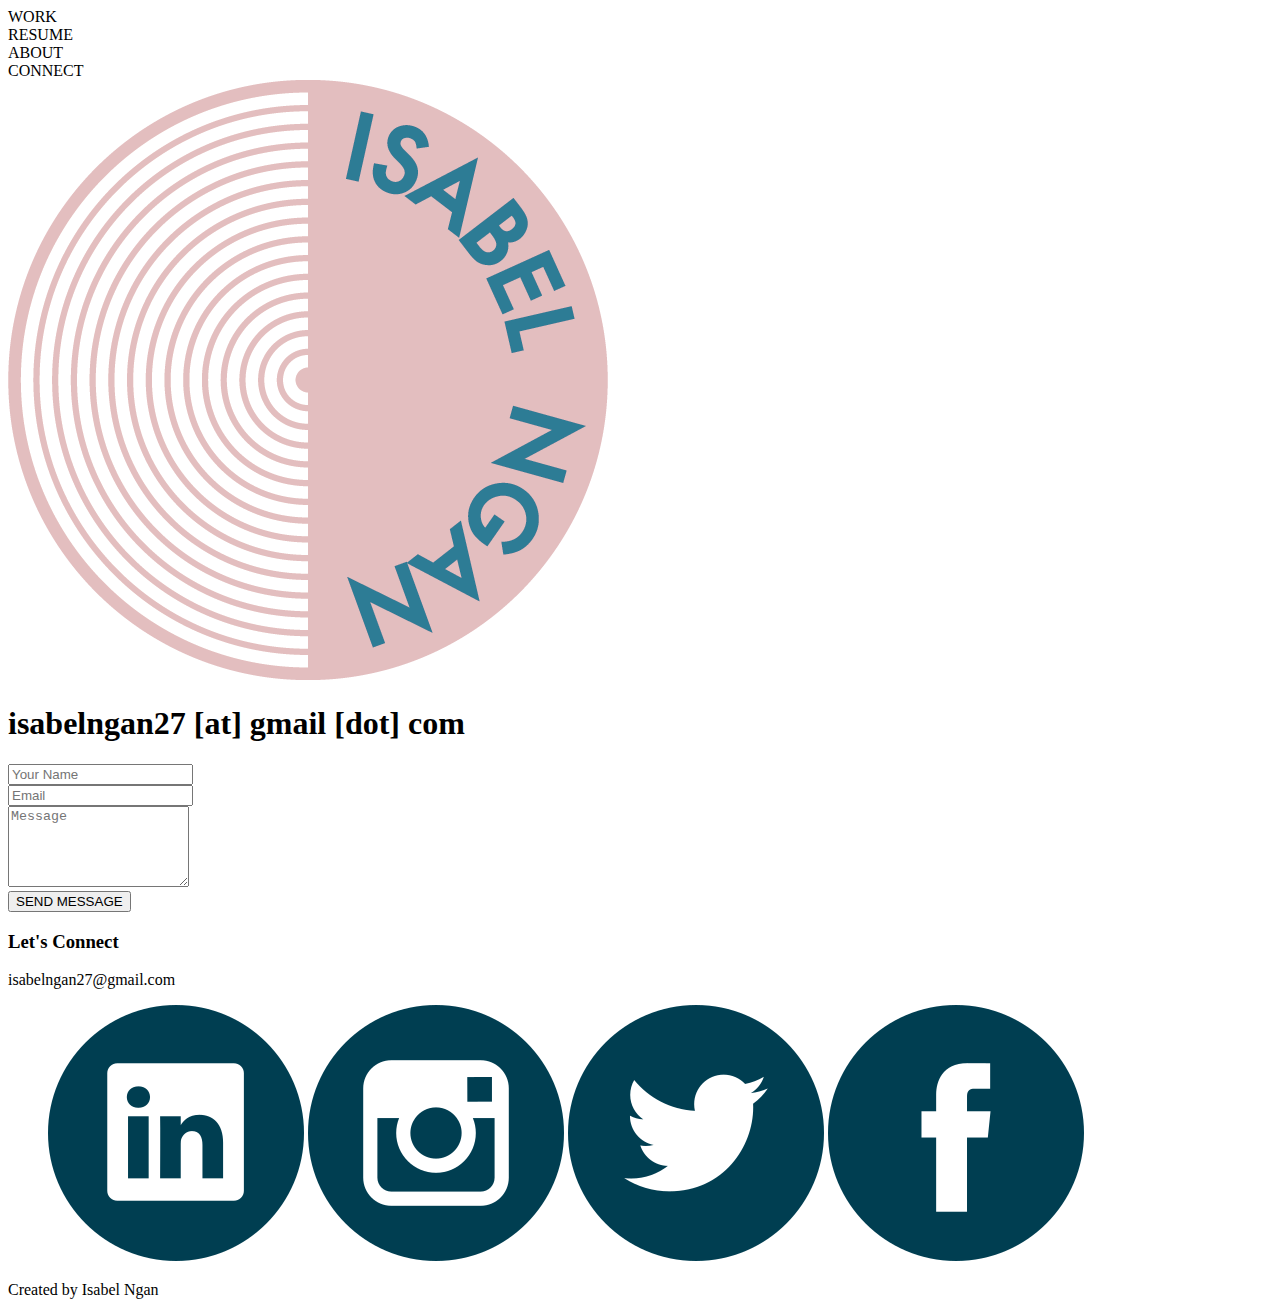
==== connect.html @ e82fddae "updates! aboabout and work and resume are good to go" ====
<!DOCTYPE html>
<html lang="en-us">

<header>
    <title>Isabel Ngan | Contact</title>
    <link rel="stylesheet" type="text/css" href="reset.css">
    <link rel="stylesheet" type="text/css" href="headerfooter.css">
    <link rel="stylesheet" type="text/css" href="connect.css">

    <!-----Font Links----->
    <!--Header font-->
    <link href="https://fonts.googleapis.com/css?family=Montserrat:800&display=swap" rel="stylesheet">
    <!--Body/Title3 Font-->
    <link href="https://fonts.googleapis.com/css?family=Montserrat:300,400,500&display=swap" rel="stylesheet">
    <!--Title2 Font-->
    <link href="https://fonts.googleapis.com/css?family=Playfair+Display:400,700&display=swap" rel="stylesheet">
    <!--Title1 Font-->
    <link href="https://fonts.googleapis.com/css?family=Titillium+Web:700,900&display=swap" rel="stylesheet">

</header>

<body>

    <!--Header-->
    <header class='header'>

        <!--Navigation-->
        <div class='navcontainer'>
            <nav class='nav'>
                <div class='rownav'>
                    <div id='work' class='menu'>WORK</div>
                    <div id='resume' class='menu'>RESUME</div>
                    <div id='about' class='menu'>ABOUT</div>
                    <div id='contact' class='menu'>CONNECT</div>
                </div>
                <!--Logo-->
                <img id='logo' src="design logo_website.png" alt="Isabel Ngan">
            </nav>

            <!--Intro Text-->
            <h1 class='headtitle'>isabelngan27<span class='symbol'> [at] </span>gmail<span class='symbol'> [dot]
                </span>com
            </h1>
        </div>
    </header>

    <!--CONTACT FORM-->
    <div class='contact-form'>
        <form class='connect' action=''>
            <input name='name' type='text' class='form' placeholder="Your Name" required>
            <br>
            <input name='email' type='text' class='form' placeholder="Email" required>
            <br>
            <textarea name='message' type='text' class='form' placeholder="Message" rows="5" required></textarea><br>
            <input name='submit' class='form' id='submit' value="SEND MESSAGE" type="button" required>
        </form>

    </div>

    <!--Let's Connect-->
    <div class='connect'>
        <div class='hline'></div>
        <h3> Let's Connect </h3>
        <p>isabelngan27@gmail.com</p>
        <ul>
            <a href="https://www.linkedin.com/in/isabel-ngan/"><img class='social' src="social-image/linkedin-button.png"
                    title="linkedin" alt="linkedin"></a>
            <a href="https://www.instagram.com/isabel_ngan/"><img class='social' src="social-image/instagram-button.png"
                    title="instagram" alt="instagram"></a>
            <a href="https://twitter.com/isabel_ngan/"><img class='social' src="social-image/twitter-button.png" title="twitter"
                    alt="twitter"></a>
            <a href="https://www.facebook.com/isabelnganjpg/"><img class='social' src="social-image/facebook-button.png" title="fb"
                    alt="facebook"></a>
        </ul>

    </div>

    <!--Footer-->
    <footer class="footer">
        <p class='footbody'>Created by Isabel Ngan</p>
    </footer>

</body>

</html>
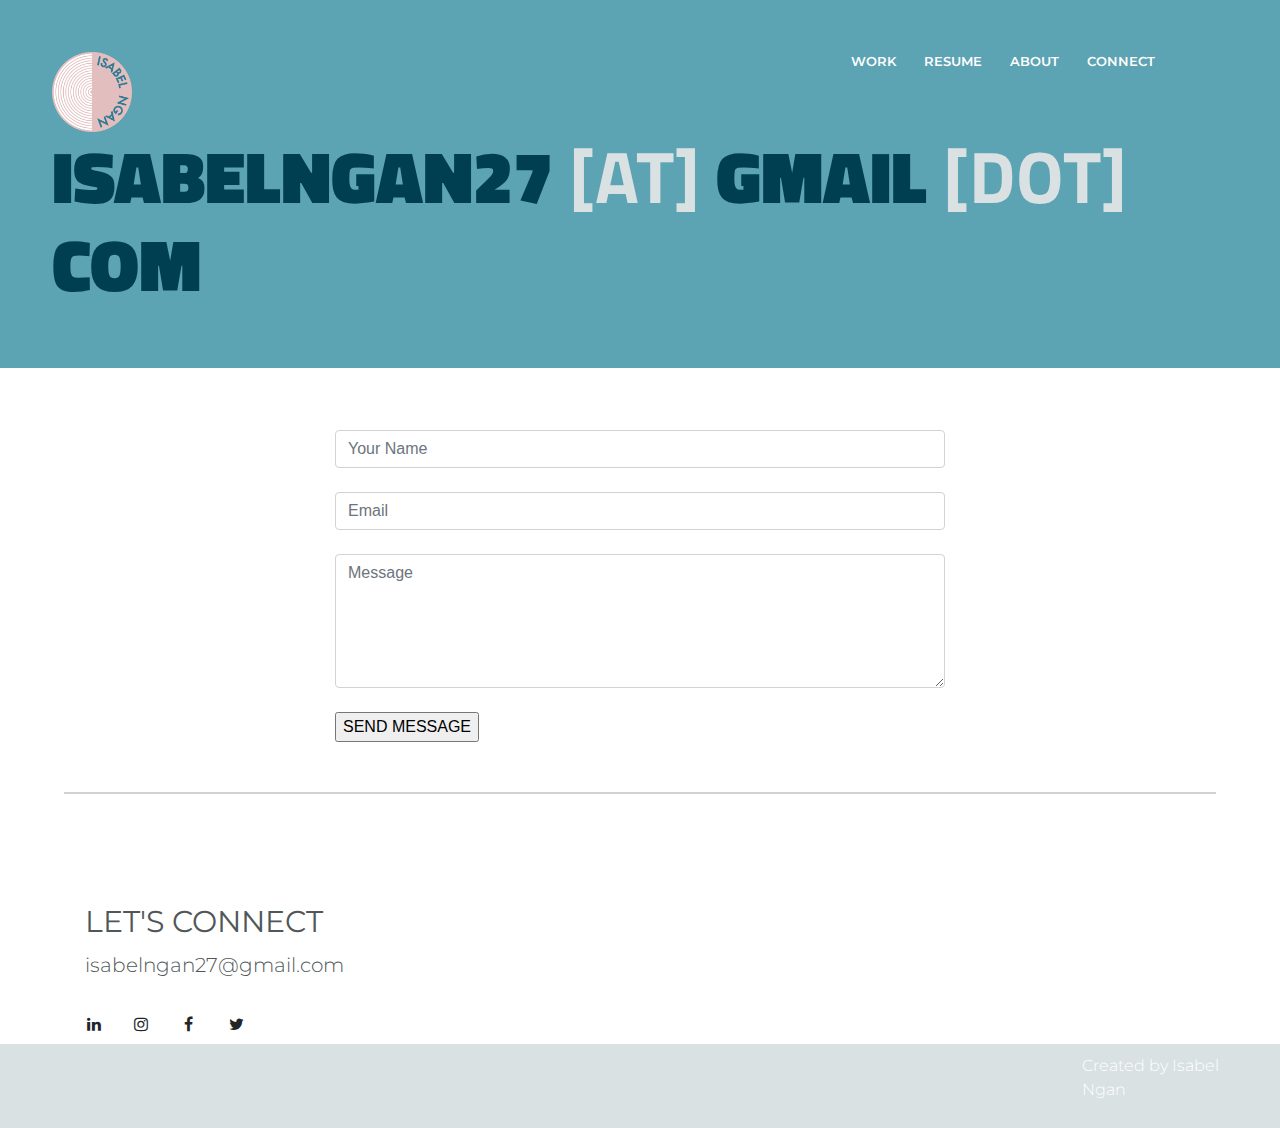
==== commit 359f4ef4: "nav link" ====
--- a/connect.html
+++ b/connect.html
@@ -3,9 +3,10 @@
 
 <header>
     <title>Isabel Ngan | Contact</title>
-    <link rel="stylesheet" type="text/css" href="reset.css">
-    <link rel="stylesheet" type="text/css" href="headerfooter.css">
-    <link rel="stylesheet" type="text/css" href="connect.css">
+    <link rel="stylesheet" href="https://stackpath.bootstrapcdn.com/bootstrap/4.3.1/css/bootstrap.min.css"
+        integrity="sha384-ggOyR0iXCbMQv3Xipma34MD+dH/1fQ784/j6cY/iJTQUOhcWr7x9JvoRxT2MZw1T" crossorigin="anonymous">
+    <link rel="stylesheet" href="https://maxcdn.bootstrapcdn.com/font-awesome/4.5.0/css/font-awesome.min.css">
+    <link rel="stylesheet" type="text/css" href="inganstyle.css">
 
     <!-----Font Links----->
     <!--Header font-->
@@ -20,64 +21,107 @@
 </header>
 
 <body>
-
     <!--Header-->
-    <header class='header'>
+    <header class='container-fluid header'>
 
         <!--Navigation-->
-        <div class='navcontainer'>
-            <nav class='nav'>
-                <div class='rownav'>
-                    <div id='work' class='menu'>WORK</div>
-                    <div id='resume' class='menu'>RESUME</div>
-                    <div id='about' class='menu'>ABOUT</div>
-                    <div id='contact' class='menu'>CONNECT</div>
+        <nav class='row'>
+            <!--Logo-->
+            <div class='col-sm-3 col-lg-2'><img src="design logo_website.png" id="logo" alt="Isabel Ngan"></div>
+            <!--Space-->
+            <div class='col-sm-1 col-lg-6'></div>
+            <div class='col-sm-8 col-lg-4'>
+                <div class='row'>
+                    <a href="https://ingan274.github.io/Bootstrap-Portfolio/work.html" class='list-inline-item'>
+                        <div class='menu col-sm-3 col-lg-3'>WORK</div>
+                    </a>
+                    <a href="https://ingan274.github.io/Bootstrap-Portfolio/resume.html" class='list-inline-item'>
+                        <div class='menu col-sm-3 col-lg-3'>RESUME</div>
+                    </a>
+                    <a href="https://ingan274.github.io/Bootstrap-Portfolio/" class='list-inline-item'>
+                        <div class='menu col-sm-3 col-lg-3'>ABOUT</div>
+                    </a>
+                    <a href="https://ingan274.github.io/Bootstrap-Portfolio/connect.html" class='list-inline-item'>
+                        <div class='menu col-sm-3 col-lg-3'>CONNECT</div>
+                    </a>
                 </div>
-                <!--Logo-->
-                <img id='logo' src="design logo_website.png" alt="Isabel Ngan">
-            </nav>
+            </div>
+        </nav>
 
-            <!--Intro Text-->
-            <h1 class='headtitle'>isabelngan27<span class='symbol'> [at] </span>gmail<span class='symbol'> [dot]
-                </span>com
-            </h1>
-        </div>
+        <section class='container-fluid'>
+            <div class='row'>
+                <div class='col-1'></div>
+                <h1 class='headtitle'>isabelngan27<span class='symbol'> [at] </span>gmail<span class='symbol'> [dot]
+                    </span>com
+                </h1>
+                <div class='col-1'></div>
+            </div>
+        </section>
     </header>
 
+    <div class='hlinetop row'></div>
     <!--CONTACT FORM-->
-    <div class='contact-form'>
-        <form class='connect' action=''>
-            <input name='name' type='text' class='form' placeholder="Your Name" required>
-            <br>
-            <input name='email' type='text' class='form' placeholder="Email" required>
-            <br>
-            <textarea name='message' type='text' class='form' placeholder="Message" rows="5" required></textarea><br>
-            <input name='submit' class='form' id='submit' value="SEND MESSAGE" type="button" required>
-        </form>
-
+    
+    <div class='container-fluid'>
+        <div class='row'>
+            <div class='col-3'></div>
+            <form class='col-6' action=''>
+                <input name='name' type='text' class='form-control' placeholder="Your Name" required>
+                <br>
+                <input name='email' type='text' class='form-control' placeholder="Email" required>
+                <br>
+                <textarea name='message' type='text' class='form-control' placeholder="Message" rows="5"
+                    required></textarea><br>
+                <input name='submit' class='button' id='submit' value="SEND MESSAGE" type="button" required>
+            </form>
+            <div class='col-3'></div>
+        </div>
     </div>
 
     <!--Let's Connect-->
-    <div class='connect'>
-        <div class='hline'></div>
-        <h3> Let's Connect </h3>
-        <p>isabelngan27@gmail.com</p>
-        <ul>
-            <a href="https://www.linkedin.com/in/isabel-ngan/"><img class='social' src="social-image/linkedin-button.png"
-                    title="linkedin" alt="linkedin"></a>
-            <a href="https://www.instagram.com/isabel_ngan/"><img class='social' src="social-image/instagram-button.png"
-                    title="instagram" alt="instagram"></a>
-            <a href="https://twitter.com/isabel_ngan/"><img class='social' src="social-image/twitter-button.png" title="twitter"
-                    alt="twitter"></a>
-            <a href="https://www.facebook.com/isabelnganjpg/"><img class='social' src="social-image/facebook-button.png" title="fb"
-                    alt="facebook"></a>
-        </ul>
-
-    </div>
+    <section class='connect containter'>
+       
+       
+        <div class='hline row'></div>
+       
+       
+        <div class='container'>
+            <div class='row'>
+                <h3 class='col'>Let's Connect</h3>
+                <div class='col-9'></div>
+            </div>
+            <div class='row'>
+                <p class='col'>isabelngan27@gmail.com</p>
+                <div class='col-9'></div>
+            </div>
+            <div class='row'>
+                <!--Linkedin-->
+                <a class="col btn btn-social-icon btn-linkedin">
+                    <span class="fa fa-linkedin"></span>
+                </a>
+                <!--Instagram-->
+                <a class="col btn btn-social-icon btn-instagram">
+                    <span class="fa fa-instagram"></span>
+                </a>
+                <!--Facebook-->
+                <a class="col btn btn-social-icon btn-facebook">
+                    <span class="fa fa-facebook"></span>
+                </a>
+                <!--Twitter-->
+                <a class="col btn btn-social-icon btn-twitter">
+                    <span class="fa fa-twitter"></span>
+                </a>
+                <div class='col-md-10'></div>
+            </div>
+        </div>
+    </section>
 
     <!--Footer-->
-    <footer class="footer">
-        <p class='footbody'>Created by Isabel Ngan</p>
+    <footer class="footer container-fluid">
+        <secion class='row'>
+            <div class='col-10'></div>
+            <p class='footbody col-2'>Created by Isabel Ngan</p>
+        </secion>
     </footer>
 
 </body>
--- a/inganstyle.css
+++ b/inganstyle.css
@@ -0,0 +1,239 @@
+ /* ------OVERALL STYLING FONTS------ */
+
+  /* H1 */
+.aboutheadtitle {
+    font-family: 'Titillium Web', sans-serif;
+    color: #003E51;
+    font-size: 55pt;
+    text-transform: uppercase;
+}
+
+.headtitle {
+    font-family: 'Titillium Web', sans-serif;
+    color: #003E51;
+    font-size: 55pt;
+    text-transform: uppercase;
+    font-weight: 900;
+}
+
+h1 {
+    font-family: 'Titillium Web', sans-serif;
+    color: #3F4444;
+    font-size: 55pt;
+    text-transform: uppercase;
+    font-weight: 700;
+}
+
+ /* H2 */
+h2 {
+    font-family: 'Playfair Display', serif;
+    color: #505759;
+    font-size: 40pt;
+    text-transform: uppercase;
+    font-weight: 700;
+}
+
+/* H3 */
+.headbody {
+    font-family: 'Montserrat', sans-serif;
+    color: #D9E1E2;
+    font-size: 18pt;
+    font-weight: 400;
+}
+
+h3 {
+    font-family: 'Montserrat', sans-serif;
+    color: #505759;
+    font-size: 20pt;
+    font-weight: 500;
+    padding-top: 30px;
+    padding-bottom: 30px;
+}
+
+.footbody {
+    font-family: 'Montserrat', sans-serif;
+    color: white;
+    font-size: 12pt;
+    font-weight: 300;
+}
+
+/* Body */
+
+p {
+    font-family: 'Montserrat', sans-serif;
+    color: #505759;
+    font-size: 15pt;
+    font-weight: 300;
+    padding-top: 10px;
+    padding-bottom: 10px;
+}
+
+li {
+    font-family: 'Montserrat', sans-serif;
+    color: #505759;
+    font-size: 15pt;
+    font-weight: 300;
+    padding-top: 10px;
+    padding-bottom: 10px;
+    margin-left: 80px;
+    
+}
+
+/* -------------HEADER------------ */
+.header {
+    width: 100%;
+    padding: 52px;
+    background-color: #5CA3B3;
+    
+}
+
+.menu {
+    width: 100%;
+    padding-right: 10px;
+    padding-left: 10px;
+    font-family: 'Montserrat', sans-serif;
+    color: white;
+    font-size: 10pt;
+    font-weight: 600;  
+}
+
+.menu:hover{
+    color: #003E51;
+}
+
+.menu:active{
+    color: #003241;
+}
+
+/* Logo */
+#logo {
+    width: 80px;
+    height: 80px;
+}
+
+
+/* ------- LETS CONNECT-------- */
+.hline { 
+    height:2px;
+    background: #D0D3D4;
+    width: 90%;
+    margin: 10px auto;
+    margin-top: 50px;
+    margin-bottom: 50px;
+
+}
+
+.hlinetop { 
+    height:2px;
+    background: #5CA3B;
+    width: 90%;
+    margin: 10px auto;
+    margin-bottom: 50px;
+
+}
+
+ /* -------Footer Box-------- */
+ .footer {
+    background-color: #D9E1E2;
+}
+
+
+/*------------PAGE SPECIFIC ------------------*/
+
+/* WORK PAGE */
+.work1 {
+    background: url(work-image/robert-zunikoff-53898-unsplash.jpg);
+    height: 400px;
+    background-size: 100%;
+    line-height: 1.4;
+    padding: 120px 50px 50px 50px;
+}
+
+
+.work2 {
+    background: url(work-image/brendan-miranda-652484-unsplash.jpg);
+    height: 400px;
+    background-size: 100%;
+    line-height: 1.4;
+    padding: 120px 50px 50px 50px;
+}
+
+.work3 {
+    background: url(work-image/zach-lucero-802489-unsplash.jpg);
+    height: 400px;
+    background-size: 100%;
+    line-height: 1.4;
+    padding: 120px 50px 50px 50px;
+}
+
+.work4 {
+    background: url(work-image/aleks-dorohovich-1089460-unsplash.jpg);
+    height: 400px;
+    background-size: 100%;
+    line-height: 1.4;
+    padding: 120px 50px 50px 50px;
+}
+
+.work5 {
+    background: url(work-image/marcus-wallis-607534-unsplash.jpg);
+    height: 400px;
+    background-size: 100%;
+    line-height: 1.4;
+    padding: 120px 50px 50px 50px;
+}
+
+.worktitle {
+    width: 100%;
+    height: 80px;
+    background-color:rgba(255, 255, 255, 0.7);
+  
+
+}
+/* RESUME PAGE*/
+
+.listtitle {
+    font-weight: 300;
+    font-size: 12pt;
+}
+
+.list {
+    text-transform: uppercase;
+    font-weight: 500;
+}
+
+details {
+    font-family: 'Montserrat', sans-serif;
+    color: #505759;
+    font-size: 12pt;
+    font-weight: 300;
+    padding-top: 10px;
+    padding-bottom: 10px;
+}
+
+.position {
+    font-weight: 500;
+}
+
+.expdetail {
+    font-weight: 300;
+    padding-top: 20px;
+    padding-bottom: 30px;
+    margin-top: 0px;
+    font-size: 20px;
+}
+
+h3 {
+    margin-top: 30px;
+    margin-bottom: 0px;
+    padding-bottom: 0px;
+    font-size: 30px;
+    text-transform: uppercase;
+    font-weight: 400;
+}
+
+/* CONNECT PAGE */
+.symbol {
+    color: #D9E1E2;
+    font-weight: 700;
+}
+    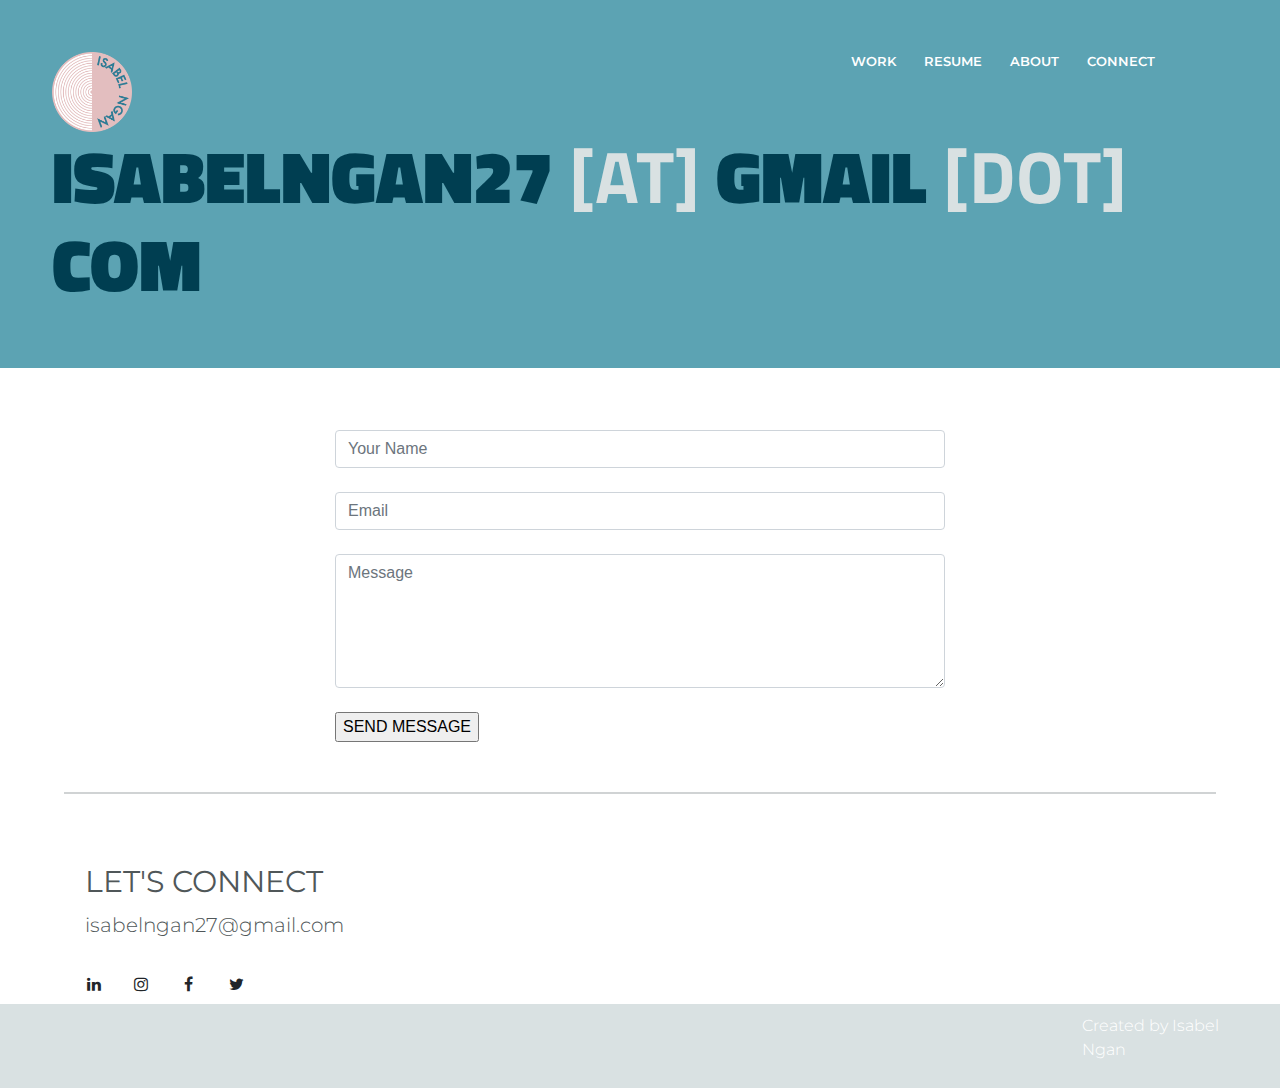
==== commit fc39279d: "fixing line in connect" ====
--- a/connect.html
+++ b/connect.html
@@ -61,11 +61,11 @@
 
     <div class='hlinetop row'></div>
     <!--CONTACT FORM-->
-    
+
     <div class='container-fluid'>
         <div class='row'>
-            <div class='col-3'></div>
-            <form class='col-6' action=''>
+            <div class='col-lg-3 col-sm-0'></div>
+            <form class='col-lg-6 col-sm-12' action=''>
                 <input name='name' type='text' class='form-control' placeholder="Your Name" required>
                 <br>
                 <input name='email' type='text' class='form-control' placeholder="Email" required>
@@ -74,17 +74,16 @@
                     required></textarea><br>
                 <input name='submit' class='button' id='submit' value="SEND MESSAGE" type="button" required>
             </form>
-            <div class='col-3'></div>
+            <div class='col-lg-3 col-sm-12'></div>
         </div>
     </div>
 
     <!--Let's Connect-->
     <section class='connect containter'>
-       
-       
-        <div class='hline row'></div>
-       
-       
+
+
+        <div class='hline'></div>
+
         <div class='container'>
             <div class='row'>
                 <h3 class='col'>Let's Connect</h3>
--- a/inganstyle.css
+++ b/inganstyle.css
@@ -119,7 +119,6 @@
     width: 90%;
     margin: 10px auto;
     margin-top: 50px;
-    margin-bottom: 50px;
 
 }
 
